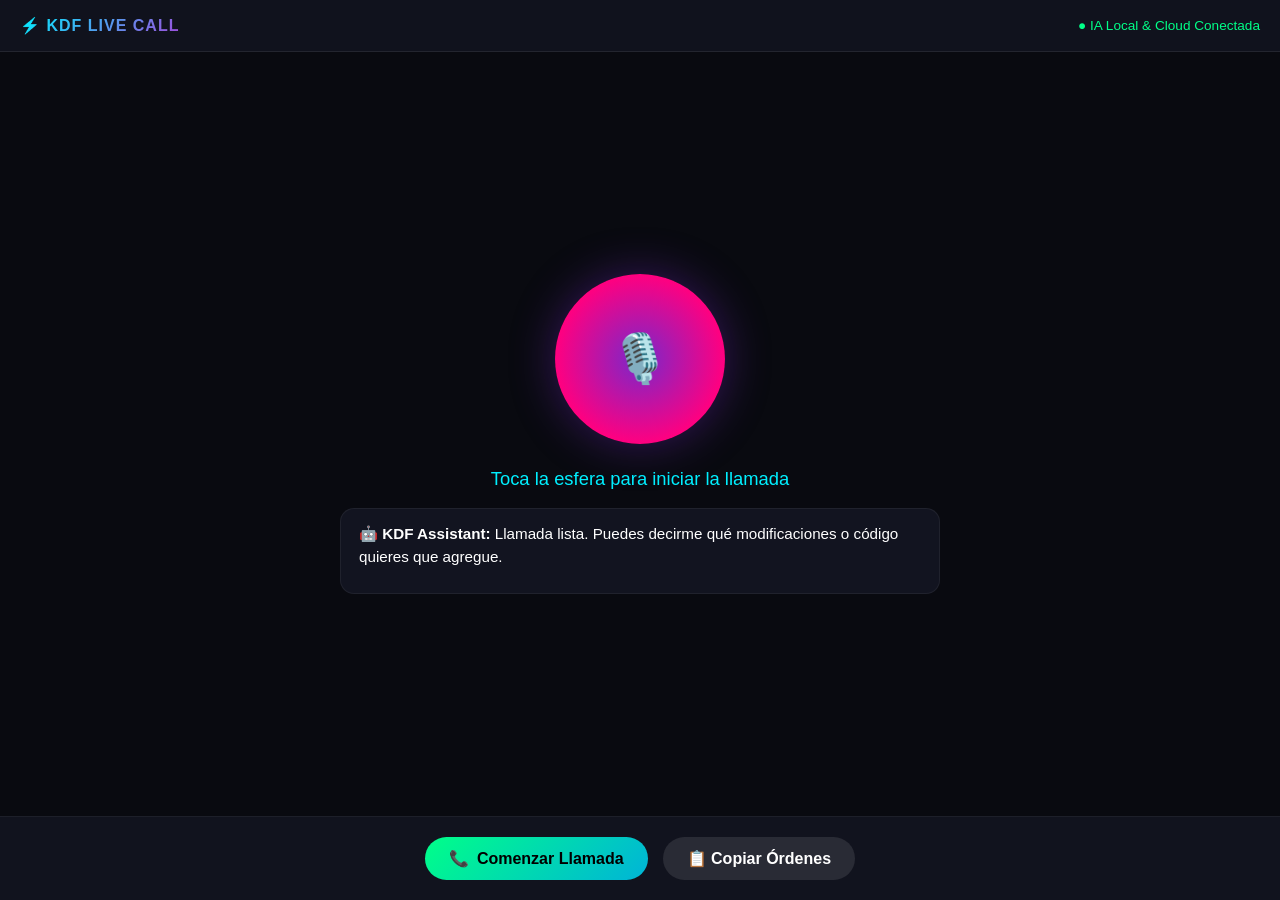
==== templates/call.html @ 5db8f7d4 "feat(core): Initial release of KDF-Tools Universal Suite & StressLab (Mewtwo Edition)" ====
<!DOCTYPE html>
<html lang="es">
<head>
  <meta charset="UTF-8">
  <meta name="viewport" content="width=device-width, initial-scale=1.0">
  <title>KDF Voice Live Console · Asistente en Llamada</title>
  <style>
    :root {
      --bg: #090a10;
      --card: #121420;
      --neon-cyan: #00f0ff;
      --neon-purple: #9d4edd;
      --neon-green: #00ff88;
      --text: #ffffff;
      --text-dim: #9aa0a6;
    }
    * { box-sizing: border-box; margin: 0; padding: 0; font-family: -apple-system, BlinkMacSystemFont, "Segoe UI", Roboto, sans-serif; }
    body {
      background: var(--bg);
      color: var(--text);
      display: flex;
      flex-direction: column;
      height: 100vh;
      overflow: hidden;
    }
    header {
      padding: 16px 20px;
      display: flex;
      justify-content: space-between;
      align-items: center;
      background: rgba(18, 20, 32, 0.85);
      backdrop-filter: blur(12px);
      border-bottom: 1px solid rgba(255,255,255,0.08);
    }
    .brand {
      display: flex;
      align-items: center;
      gap: 10px;
      font-weight: 700;
      letter-spacing: 1px;
    }
    .brand span {
      background: linear-gradient(135deg, var(--neon-cyan), var(--neon-purple));
      -webkit-background-clip: text;
      -webkit-text-fill-color: transparent;
    }
    .orb-container {
      flex: 1;
      display: flex;
      flex-direction: column;
      align-items: center;
      justify-content: center;
      position: relative;
    }
    .orb {
      width: 170px;
      height: 170px;
      border-radius: 50%;
      background: radial-gradient(circle, #7928ca 0%, #ff0080 70%, #000 100%);
      box-shadow: 0 0 45px rgba(121, 40, 202, 0.4);
      position: relative;
      cursor: pointer;
      transition: all 0.4s ease;
      display: flex;
      align-items: center;
      justify-content: center;
      font-size: 48px;
    }
    .orb.active {
      transform: scale(1.1);
      background: radial-gradient(circle, #00ff88 0%, #00b4d8 70%, #090a10 100%);
      box-shadow: 0 0 65px rgba(0, 255, 136, 0.8);
      animation: pulse 1.8s infinite alternate;
    }
    .orb.speaking {
      background: radial-gradient(circle, #ff007f 0%, #7928ca 70%, #000 100%);
      box-shadow: 0 0 75px rgba(255, 0, 127, 0.9);
      animation: speakPulse 0.9s infinite alternate;
    }
    @keyframes pulse {
      0% { transform: scale(1.05); box-shadow: 0 0 40px rgba(0,255,136,0.6); }
      100% { transform: scale(1.18); box-shadow: 0 0 85px rgba(0,180,216,0.9); }
    }
    @keyframes speakPulse {
      0% { transform: scale(1.08); }
      100% { transform: scale(1.24); }
    }
    .status-text {
      margin-top: 24px;
      font-size: 1.15rem;
      font-weight: 500;
      color: var(--neon-cyan);
    }
    .transcript-box {
      width: 90%;
      max-width: 600px;
      max-height: 190px;
      background: var(--card);
      border: 1px solid rgba(255,255,255,0.06);
      border-radius: 14px;
      padding: 14px 18px;
      margin-top: 18px;
      overflow-y: auto;
      font-size: 0.95rem;
      line-height: 1.5;
    }
    .chat-bubble-u { color: #00ff88; margin-bottom: 6px; }
    .chat-bubble-ai { color: #ffffff; margin-bottom: 10px; }
    .footer-ctrls {
      padding: 20px;
      display: flex;
      justify-content: center;
      gap: 15px;
      background: rgba(18, 20, 32, 0.9);
      border-top: 1px solid rgba(255,255,255,0.05);
    }
    .btn {
      padding: 12px 24px;
      border-radius: 30px;
      font-size: 1rem;
      font-weight: 600;
      border: none;
      cursor: pointer;
      display: flex;
      align-items: center;
      gap: 8px;
      transition: all 0.2s;
    }
    .btn-call {
      background: linear-gradient(135deg, #00ff88, #00b4d8);
      color: #000;
    }
    .btn-hangup {
      background: #e63946;
      color: #fff;
    }
    .btn-copy {
      background: rgba(255,255,255,0.1);
      color: #fff;
    }
  </style>
</head>
<body>
  <header>
    <div class="brand">
      <span>⚡ KDF LIVE CALL</span>
    </div>
    <div id="ai-engine-badge" style="font-size: 0.85rem; color: var(--neon-green);">
      ● IA Local & Cloud Conectada
    </div>
  </header>

  <main class="orb-container">
    <div class="orb" id="voice-orb" onclick="toggleCall()">
      <span id="orb-emoji">🎙️</span>
    </div>
    <div class="status-text" id="status-label">Toca la esfera para iniciar la llamada</div>

    <div class="transcript-box" id="transcript-feed">
      <div class="chat-bubble-ai">🤖 <strong>KDF Assistant:</strong> Llamada lista. Puedes decirme qué modificaciones o código quieres que agregue.</div>
    </div>
  </main>

  <footer class="footer-ctrls">
    <button class="btn btn-call" id="btn-toggle" onclick="toggleCall()">
      <span>📞</span> <span id="btn-text">Comenzar Llamada</span>
    </button>
    <button class="btn btn-copy" onclick="copyInstructions()" title="Copiar historial de órdenes">
      📋 Copiar Órdenes
    </button>
  </footer>

  <script>
    let inCall = false;
    let recognition = null;
    let isSpeaking = false;
    let speechHistory = [];

    const orb = document.getElementById('voice-orb');
    const orbEmoji = document.getElementById('orb-emoji');
    const statusLabel = document.getElementById('status-label');
    const btnToggle = document.getElementById('btn-toggle');
    const btnText = document.getElementById('btn-text');
    const feed = document.getElementById('transcript-feed');

    function appendFeed(role, text) {
      const div = document.createElement('div');
      div.className = role === 'user' ? 'chat-bubble-u' : 'chat-bubble-ai';
      div.innerHTML = (role === 'user' ? '🗣️ <strong>Tú:</strong> ' : '🤖 <strong>KDF:</strong> ') + text;
      feed.appendChild(div);
      feed.scrollTop = feed.scrollHeight;
      speechHistory.push(`${role.toUpperCase()}: ${text}`);
    }

    function speak(text) {
      if (!('speechSynthesis' in window)) {
        if (inCall) setTimeout(resumeListening, 400);
        return;
      }
      window.speechSynthesis.cancel();
      isSpeaking = true;
      orb.className = 'orb speaking';
      orbEmoji.innerText = '🔊';
      statusLabel.innerText = 'KDF Respondiendo...';

      const utter = new SpeechSynthesisUtterance(text.replace(/[*#`_]/g, ''));
      utter.lang = 'es-MX';
      utter.rate = 1.08;

      const voices = window.speechSynthesis.getVoices();
      const voice = voices.find(v => v.lang.startsWith('es'));
      if (voice) utter.voice = voice;

      utter.onend = function() {
        isSpeaking = false;
        orbEmoji.innerText = '🎙️';
        if (inCall) {
          orb.className = 'orb active';
          statusLabel.innerText = 'Te escucho... habla libremente';
          setTimeout(resumeListening, 300);
        } else {
          orb.className = 'orb';
          statusLabel.innerText = 'Llamada finalizada';
        }
      };

      utter.onerror = function() {
        isSpeaking = false;
        if (inCall) resumeListening();
      };

      window.speechSynthesis.speak(utter);
    }

    function resumeListening() {
      if (!inCall || isSpeaking || !recognition) return;
      try {
        recognition.start();
      } catch (e) {}
    }

    const SpeechRecognition = window.SpeechRecognition || window.webkitSpeechRecognition;
    if (SpeechRecognition) {
      recognition = new SpeechRecognition();
      recognition.lang = 'es-MX';
      recognition.continuous = false;
      recognition.interimResults = false;

      recognition.onstart = function() {
        if (!isSpeaking) {
          orb.className = 'orb active';
          orbEmoji.innerText = '🟢';
          statusLabel.innerText = 'Te escucho... habla libremente';
        }
      };

      recognition.onresult = function(e) {
        const text = e.results[0][0].transcript.trim();
        if (text) {
          appendFeed('user', text);
          processVoiceInstruction(text);
        }
      };

      recognition.onend = function() {
        if (inCall && !isSpeaking) {
          setTimeout(resumeListening, 350);
        }
      };

      recognition.onerror = function(e) {
        if (e.error !== 'no-speech' && e.error !== 'aborted') {
          console.warn('Speech error:', e.error);
        }
      };
    }

    function processVoiceInstruction(userText) {
      statusLabel.innerText = 'Procesando instrucción...';
      fetch('/api/chat', {
        method: 'POST',
        headers: { 'Content-Type': 'application/json' },
        body: JSON.stringify({
          message: userText,
          operation: 'VOICE_ASSISTED_DEVELOPMENT',
          engine: 'auto'
        })
      })
      .then(res => res.json())
      .then(data => {
        const reply = data.reply || 'Entendido. Tomé nota de la instrucción.';
        appendFeed('ai', reply);
        speak(reply);
      })
      .catch(err => {
        const errReply = 'Recibido tu mensaje. Puedes continuar dictándome.';
        appendFeed('ai', errReply);
        speak(errReply);
      });
    }

    function toggleCall() {
      if (!recognition) {
        alert('Tu navegador no soporta reconocimiento de voz en vivo. Usa Chrome, Edge o WebView.');
        return;
      }
      inCall = !inCall;
      if (inCall) {
        btnToggle.className = 'btn btn-hangup';
        btnText.innerText = 'Colgar Llamada';
        speak('Llamada en vivo iniciada. Dime qué necesitas que prepare o agregue.');
      } else {
        btnToggle.className = 'btn btn-call';
        btnText.innerText = 'Comenzar Llamada';
        orb.className = 'orb';
        orbEmoji.innerText = '🎙️';
        statusLabel.innerText = 'Toca la esfera para iniciar la llamada';
        if (window.speechSynthesis) window.speechSynthesis.cancel();
        try { recognition.abort(); } catch (e) {}
      }
    }

    function copyInstructions() {
      if (speechHistory.length === 0) {
        alert('Aún no hay instrucciones dictadas.');
        return;
      }
      navigator.clipboard.writeText(speechHistory.join('\n\n'))
        .then(() => alert('Instrucciones copiadas al portapapeles. ¡Pégalas aquí en Antigravity para ejecutarlas!'))
        .catch(() => alert('Error al copiar.'));
    }
  </script>
</body>
</html>
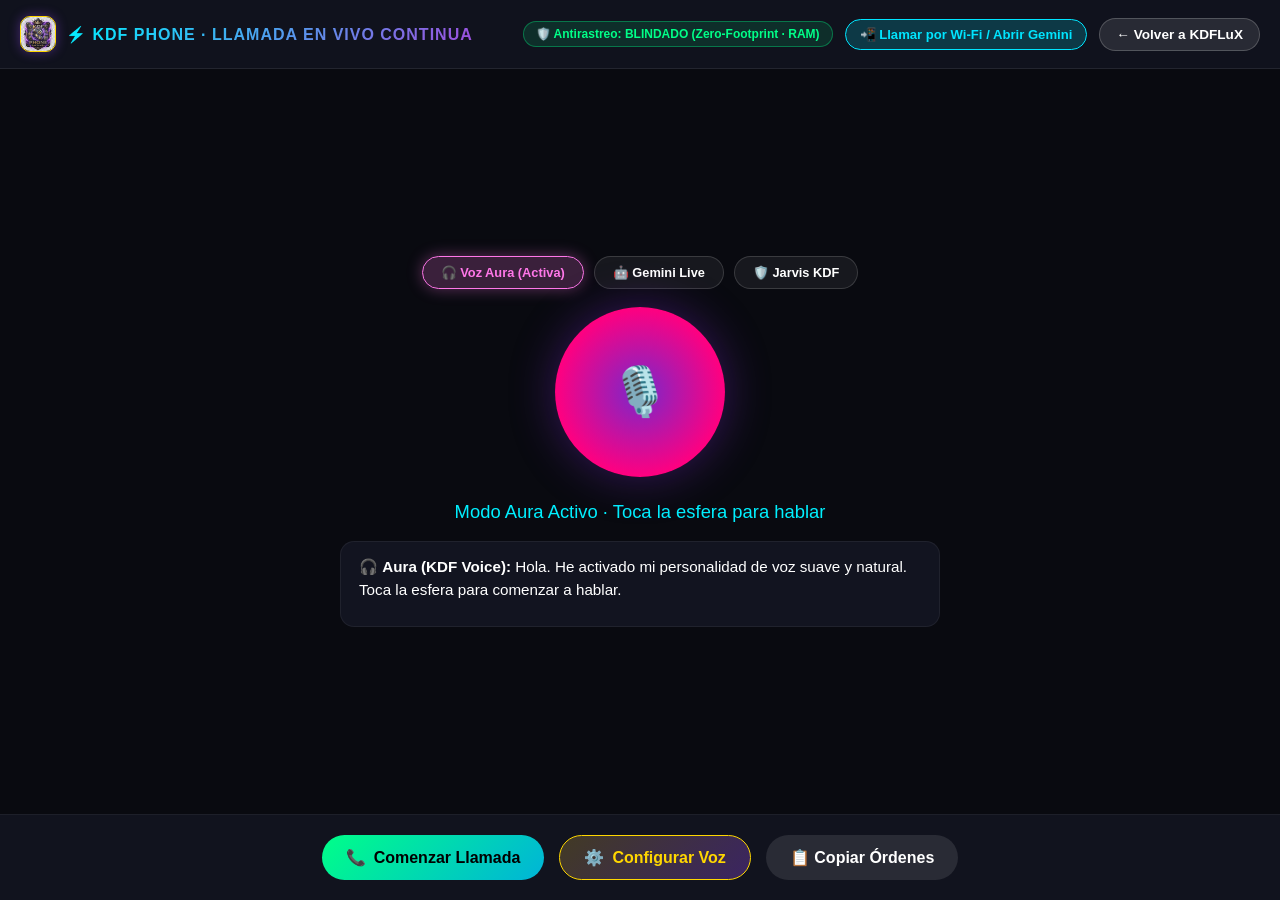
==== commit bf241973: "feat(suite): enhance web studio, low-level scripts, maps & assistant screens" ====
--- a/templates/call.html
+++ b/templates/call.html
@@ -113,6 +113,7 @@
       gap: 15px;
       background: rgba(18, 20, 32, 0.9);
       border-top: 1px solid rgba(255,255,255,0.05);
+      flex-wrap: wrap;
     }
     .btn {
       padding: 12px 24px;
@@ -138,43 +139,257 @@
       background: rgba(255,255,255,0.1);
       color: #fff;
     }
+    .btn-settings {
+      background: linear-gradient(135deg, rgba(212, 175, 55, 0.25), rgba(155, 77, 255, 0.3));
+      border: 1px solid #ffd700;
+      color: #ffd700;
+    }
+    .btn-settings:hover {
+      background: linear-gradient(135deg, rgba(212, 175, 55, 0.4), rgba(155, 77, 255, 0.5));
+    }
+
+    /* MODAL DE CONFIGURACIÓN DE VOZ */
+    .v-modal-overlay {
+      display: none;
+      position: fixed;
+      top: 0;
+      left: 0;
+      width: 100vw;
+      height: 100vh;
+      background: rgba(4, 5, 10, 0.85);
+      backdrop-filter: blur(14px);
+      z-index: 9999;
+      justify-content: center;
+      align-items: center;
+      padding: 16px;
+    }
+    .v-modal {
+      background: #111422;
+      border: 1.5px solid #ffd700;
+      border-radius: 18px;
+      width: 100%;
+      max-width: 480px;
+      padding: 24px;
+      box-shadow: 0 10px 40px rgba(0,0,0,0.9), 0 0 25px rgba(155,77,255,0.4);
+      color: #fff;
+    }
+    .v-modal-header {
+      display: flex;
+      justify-content: space-between;
+      align-items: center;
+      margin-bottom: 18px;
+      border-bottom: 1px solid rgba(255,255,255,0.1);
+      padding-bottom: 10px;
+    }
+    .v-modal-header h3 {
+      color: #ffd700;
+      font-size: 1.2rem;
+      display: flex;
+      align-items: center;
+      gap: 8px;
+    }
+    .v-modal-close {
+      background: transparent;
+      border: none;
+      color: #cbd5e1;
+      font-size: 1.4rem;
+      cursor: pointer;
+    }
+    .v-field {
+      margin-bottom: 16px;
+    }
+    .v-field label {
+      display: flex;
+      justify-content: space-between;
+      font-size: 0.88rem;
+      color: #cbd5e1;
+      margin-bottom: 6px;
+    }
+    .v-field select, .v-field input[type="range"] {
+      width: 100%;
+    }
+    .v-select {
+      background: #090a12;
+      border: 1px solid rgba(155, 77, 255, 0.4);
+      color: #fff;
+      padding: 10px 12px;
+      border-radius: 8px;
+      font-size: 0.9rem;
+      outline: none;
+    }
+    .v-presets-row {
+      display: grid;
+      grid-template-columns: 1fr 1fr;
+      gap: 8px;
+      margin-bottom: 16px;
+    }
+    .v-preset-btn {
+      background: rgba(255,255,255,0.06);
+      border: 1px solid rgba(255,255,255,0.15);
+      color: #fff;
+      padding: 8px 10px;
+      border-radius: 8px;
+      font-size: 0.8rem;
+      cursor: pointer;
+      transition: all 0.2s;
+      text-align: left;
+    }
+    .v-preset-btn:hover, .v-preset-btn.active {
+      background: linear-gradient(135deg, rgba(212,175,55,0.25), rgba(155,77,255,0.3));
+      border-color: #ffd700;
+      color: #ffd700;
+    }
+    .v-modal-footer {
+      display: flex;
+      justify-content: flex-end;
+      gap: 10px;
+      margin-top: 20px;
+      border-top: 1px solid rgba(255,255,255,0.1);
+      padding-top: 14px;
+    }
+    .sound-bars-container {
+      display: flex;
+      align-items: center;
+      gap: 4px;
+      height: 24px;
+      margin-top: 10px;
+    }
+    .sound-bar {
+      width: 4px;
+      height: 6px;
+      background: #ffd700;
+      border-radius: 2px;
+      transition: height 0.08s ease;
+    }
   </style>
 </head>
 <body>
   <header>
     <div class="brand">
-      <span>⚡ KDF LIVE CALL</span>
+      <img src="/static/icons/icon_phone.jpg" alt="KDF Phone" style="width: 36px; height: 36px; border-radius: 10px; border: 1.5px solid #ffd700; box-shadow: 0 0 12px rgba(155,77,255,0.4); object-fit: cover;">
+      <span>⚡ KDF PHONE · LLAMADA EN VIVO CONTINUA</span>
     </div>
-    <div id="ai-engine-badge" style="font-size: 0.85rem; color: var(--neon-green);">
-      ● IA Local & Cloud Conectada
+    <div style="display:flex; align-items:center; gap:12px;">
+      <div style="display:flex; align-items:center; gap:6px; font-size:0.75rem; color:#00ff88; background:rgba(0,255,136,0.12); border:1px solid rgba(0,255,136,0.35); padding:5px 12px; border-radius:14px; font-weight:700;">
+        🛡️ Antirastreo: BLINDADO (Zero-Footprint · RAM)
+      </div>
+      <button onclick="triggerWifiCall()" class="btn" style="background:rgba(0,229,255,0.18); border:1.5px solid #00e5ff; color:#00e5ff; padding:7px 14px; font-size:0.82rem; font-weight:700;" title="Disparar llamada directa por Wi-Fi y abrir app oficial Gemini">
+        📲 Llamar por Wi-Fi / Abrir Gemini
+      </button>
+      <a href="/" class="btn btn-copy" style="text-decoration:none; padding:8px 16px; font-size:0.85rem; border:1px solid rgba(255,255,255,0.2);">← Volver a KDFLuX</a>
     </div>
   </header>
 
   <main class="orb-container">
+    <div style="display:flex; gap:10px; margin-bottom:18px; flex-wrap:wrap; justify-content:center;">
+      <button type="button" class="v-preset-btn active" id="btn-quick-aura" onclick="applyVoicePreset('aura', this); testVoiceSettings();" style="padding:8px 18px; border-radius:20px; font-weight:800; border-color:#ff77e9; color:#ff77e9; background:rgba(255,119,233,0.2); box-shadow:0 0 15px rgba(255,119,233,0.35); cursor:pointer;">
+        🎧 Voz Aura (Activa)
+      </button>
+      <button type="button" class="v-preset-btn" id="btn-quick-gemini" onclick="applyVoicePreset('gemini', this); testVoiceSettings();" style="padding:8px 18px; border-radius:20px; font-weight:700; cursor:pointer;">
+        🤖 Gemini Live
+      </button>
+      <button type="button" class="v-preset-btn" id="btn-quick-jarvis" onclick="applyVoicePreset('jarvis', this); testVoiceSettings();" style="padding:8px 18px; border-radius:20px; font-weight:700; cursor:pointer;">
+        🛡️ Jarvis KDF
+      </button>
+    </div>
+
     <div class="orb" id="voice-orb" onclick="toggleCall()">
       <span id="orb-emoji">🎙️</span>
     </div>
-    <div class="status-text" id="status-label">Toca la esfera para iniciar la llamada</div>
+    <div class="status-text" id="status-label">Modo Aura Activo · Toca la esfera para hablar</div>
 
     <div class="transcript-box" id="transcript-feed">
-      <div class="chat-bubble-ai">🤖 <strong>KDF Assistant:</strong> Llamada lista. Puedes decirme qué modificaciones o código quieres que agregue.</div>
+      <div class="chat-bubble-ai">🎧 <strong>Aura (KDF Voice):</strong> Hola. He activado mi personalidad de voz suave y natural. Toca la esfera para comenzar a hablar.</div>
     </div>
   </main>
 
   <footer class="footer-ctrls">
     <button class="btn btn-call" id="btn-toggle" onclick="toggleCall()">
       <span>📞</span> <span id="btn-text">Comenzar Llamada</span>
+    </button>
+    <button class="btn btn-settings" onclick="openVoiceSettingsModal()" title="Configuración de Voz, Tono y Personalidad">
+      <span>⚙️</span> <span>Configurar Voz</span>
     </button>
     <button class="btn btn-copy" onclick="copyInstructions()" title="Copiar historial de órdenes">
       📋 Copiar Órdenes
     </button>
   </footer>
 
+  <!-- MODAL DE CONFIGURACIÓN DE VOZ AVANZADA -->
+  <div class="v-modal-overlay" id="voice-settings-modal" onclick="if(event.target===this) closeVoiceSettingsModal()">
+    <div class="v-modal">
+      <div class="v-modal-header">
+        <h3>⚙️ Configuración de Voz & Tono</h3>
+        <button class="v-modal-close" onclick="closeVoiceSettingsModal()">&times;</button>
+      </div>
+
+      <!-- Presets de Personalidad -->
+      <div class="v-field">
+        <label><span>Personalidad / Estilo de Voz:</span></label>
+        <div class="v-presets-row">
+          <button type="button" class="v-preset-btn active" id="preset-aura" onclick="applyVoicePreset('aura', this)">🎧 Aura Suave</button>
+          <button type="button" class="v-preset-btn" id="preset-gemini" onclick="applyVoicePreset('gemini', this)">🤖 Gemini Live</button>
+          <button type="button" class="v-preset-btn" id="preset-jarvis" onclick="applyVoicePreset('jarvis', this)">🛡️ Jarvis KDF</button>
+          <button type="button" class="v-preset-btn" id="preset-spark" onclick="applyVoicePreset('spark', this)">⚡ Spark Ultra</button>
+        </div>
+      </div>
+
+      <!-- Selector de Voz del Sistema -->
+      <div class="v-field">
+        <label for="v-select-voice"><span>Voz Instalada en Dispositivo:</span></label>
+        <select id="v-select-voice" class="v-select" onchange="onVoiceSelected()"></select>
+      </div>
+
+      <!-- Control de Tono (Pitch) -->
+      <div class="v-field">
+        <label for="v-range-pitch">
+          <span>Tono (Grave <-> Agudo):</span>
+          <strong id="v-val-pitch" style="color:#ffd700;">1.05</strong>
+        </label>
+        <input type="range" id="v-range-pitch" min="0.5" max="1.6" step="0.05" value="1.05" oninput="updatePitchVal(this.value)">
+      </div>
+
+      <!-- Control de Velocidad (Rate) -->
+      <div class="v-field">
+        <label for="v-range-rate">
+          <span>Velocidad de Respuesta:</span>
+          <strong id="v-val-rate" style="color:#00e5ff;">1.10x</strong>
+        </label>
+        <input type="range" id="v-range-rate" min="0.7" max="1.6" step="0.05" value="1.10" oninput="updateRateVal(this.value)">
+      </div>
+
+      <!-- Interrupción Natural (Barge-In) -->
+      <div class="v-field">
+        <label style="display:flex; align-items:center; gap:8px; cursor:pointer;">
+          <input type="checkbox" id="v-check-bargein" checked style="accent-color:#ffd700; width:18px; height:18px;">
+          <span>Interrupción Rápida (Barge-In): Corta la voz de la IA al hablar o tocar la esfera</span>
+        </label>
+      </div>
+
+      <div class="v-modal-footer">
+        <button type="button" class="btn btn-copy" onclick="testVoiceSettings()">🔊 Probar Voz</button>
+        <button type="button" class="btn btn-call" onclick="saveVoiceSettings()">💾 Guardar Ajustes</button>
+      </div>
+    </div>
+  </div>
+
   <script>
     let inCall = false;
     let recognition = null;
     let isSpeaking = false;
     let speechHistory = [];
+    let audioCtx = null;
+    let analyser = null;
+    let animId = null;
+
+    // Configuración de Voz (Aura por defecto)
+    let voiceConfig = {
+      preset: 'aura',
+      pitch: 1.15,
+      rate: 1.02,
+      voiceURI: '',
+      bargeIn: true
+    };
 
     const orb = document.getElementById('voice-orb');
     const orbEmoji = document.getElementById('orb-emoji');
@@ -182,6 +397,170 @@
     const btnToggle = document.getElementById('btn-toggle');
     const btnText = document.getElementById('btn-text');
     const feed = document.getElementById('transcript-feed');
+
+    // Cargar ajustes guardados
+    function loadSavedVoiceConfig() {
+      try {
+        const saved = localStorage.getItem('kdf_voice_config');
+        if (saved) {
+          voiceConfig = Object.assign(voiceConfig, JSON.parse(saved));
+        }
+      } catch (e) {}
+      applyConfigToUI();
+    }
+
+    function applyConfigToUI() {
+      document.getElementById('v-range-pitch').value = voiceConfig.pitch;
+      document.getElementById('v-val-pitch').innerText = Number(voiceConfig.pitch).toFixed(2);
+      document.getElementById('v-range-rate').value = voiceConfig.rate;
+      document.getElementById('v-val-rate').innerText = Number(voiceConfig.rate).toFixed(2) + 'x';
+      document.getElementById('v-check-bargein').checked = voiceConfig.bargeIn !== false;
+
+      document.querySelectorAll('.v-preset-btn').forEach(b => b.classList.remove('active'));
+      const activeBtn = document.getElementById('preset-' + voiceConfig.preset);
+      if (activeBtn) activeBtn.classList.add('active');
+      const quickBtn = document.getElementById('btn-quick-' + voiceConfig.preset);
+      if (quickBtn) quickBtn.classList.add('active');
+    }
+
+    function updatePitchVal(val) {
+      voiceConfig.pitch = parseFloat(val);
+      document.getElementById('v-val-pitch').innerText = Number(val).toFixed(2);
+      voiceConfig.preset = 'custom';
+      document.querySelectorAll('.v-preset-btn').forEach(b => b.classList.remove('active'));
+    }
+
+    function updateRateVal(val) {
+      voiceConfig.rate = parseFloat(val);
+      document.getElementById('v-val-rate').innerText = Number(val).toFixed(2) + 'x';
+      voiceConfig.preset = 'custom';
+      document.querySelectorAll('.v-preset-btn').forEach(b => b.classList.remove('active'));
+    }
+
+    function applyVoicePreset(preset, el) {
+      voiceConfig.preset = preset;
+      document.querySelectorAll('.v-preset-btn').forEach(b => b.classList.remove('active'));
+      if (el) el.classList.add('active');
+      const quickBtn = document.getElementById('btn-quick-' + preset);
+      if (quickBtn) quickBtn.classList.add('active');
+
+      const voices = window.speechSynthesis.getVoices();
+      if (preset === 'aura') {
+        voiceConfig.pitch = 1.15;
+        voiceConfig.rate = 1.02;
+        const femVoice = voices.find(v => v.lang.startsWith('es') && (
+          v.name.toLowerCase().includes('female') ||
+          v.name.toLowerCase().includes('paulina') ||
+          v.name.toLowerCase().includes('monica') ||
+          v.name.toLowerCase().includes('helena') ||
+          v.name.toLowerCase().includes('sabina') ||
+          v.name.toLowerCase().includes('natural')
+        )) || voices.find(v => v.lang.startsWith('es-MX')) || voices.find(v => v.lang.startsWith('es'));
+        if (femVoice) voiceConfig.voiceURI = femVoice.voiceURI;
+      } else if (preset === 'gemini') {
+        voiceConfig.pitch = 1.05;
+        voiceConfig.rate = 1.10;
+        const gemVoice = voices.find(v => v.lang.startsWith('es-MX')) || voices.find(v => v.lang.startsWith('es'));
+        if (gemVoice) voiceConfig.voiceURI = gemVoice.voiceURI;
+      } else if (preset === 'jarvis') {
+        voiceConfig.pitch = 0.82;
+        voiceConfig.rate = 0.98;
+        const maleVoice = voices.find(v => v.lang.startsWith('es') && (
+          v.name.toLowerCase().includes('male') ||
+          v.name.toLowerCase().includes('jorge') ||
+          v.name.toLowerCase().includes('diego') ||
+          v.name.toLowerCase().includes('carlos')
+        )) || voices.find(v => v.lang.startsWith('es'));
+        if (maleVoice) voiceConfig.voiceURI = maleVoice.voiceURI;
+      } else if (preset === 'spark') {
+        voiceConfig.pitch = 1.20;
+        voiceConfig.rate = 1.25;
+      }
+      applyConfigToUI();
+      localStorage.setItem('kdf_voice_config', JSON.stringify(voiceConfig));
+    }
+
+    function openVoiceSettingsModal() {
+      populateVoiceList();
+      applyConfigToUI();
+      document.getElementById('voice-settings-modal').style.display = 'flex';
+    }
+
+    function closeVoiceSettingsModal() {
+      document.getElementById('voice-settings-modal').style.display = 'none';
+      if (window.speechSynthesis) window.speechSynthesis.cancel();
+    }
+
+    function saveVoiceSettings() {
+      voiceConfig.bargeIn = document.getElementById('v-check-bargein').checked;
+      const select = document.getElementById('v-select-voice');
+      if (select && select.value) {
+        voiceConfig.voiceURI = select.value;
+      }
+      localStorage.setItem('kdf_voice_config', JSON.stringify(voiceConfig));
+      closeVoiceSettingsModal();
+      appendFeed('ai', '⚙️ Ajustes de voz guardados. Personalidad: ' + voiceConfig.preset.toUpperCase() + ' (Tono: ' + voiceConfig.pitch + ', Velocidad: ' + voiceConfig.rate + 'x)');
+    }
+
+    function onVoiceSelected() {
+      const select = document.getElementById('v-select-voice');
+      if (select && select.value) {
+        voiceConfig.voiceURI = select.value;
+      }
+    }
+
+    function populateVoiceList() {
+      const select = document.getElementById('v-select-voice');
+      if (!select || !('speechSynthesis' in window)) return;
+      select.innerHTML = '';
+
+      const voices = window.speechSynthesis.getVoices();
+      if (!voices || voices.length === 0) {
+        select.innerHTML = '<option value="">(Cargando voces del sistema...)</option>';
+        return;
+      }
+
+      // Priorizar voces en español
+      let esVoices = voices.filter(v => v.lang.startsWith('es'));
+      let otherVoices = voices.filter(v => !v.lang.startsWith('es'));
+      let allSorted = esVoices.concat(otherVoices);
+
+      allSorted.forEach(v => {
+        const opt = document.createElement('option');
+        opt.value = v.voiceURI;
+        opt.innerText = `${v.name} (${v.lang})${v.default ? ' · Predeterminada' : ''}`;
+        if (voiceConfig.voiceURI === v.voiceURI || (!voiceConfig.voiceURI && v.lang.startsWith('es-MX'))) {
+          opt.selected = true;
+        }
+        select.appendChild(opt);
+      });
+    }
+
+    if ('speechSynthesis' in window) {
+      window.speechSynthesis.onvoiceschanged = populateVoiceList;
+    }
+
+    function testVoiceSettings() {
+      window.speechSynthesis.cancel();
+      let testText = "Hola, soy Aura. Ya tengo activa mi voz suave y natural bajo el protocolo antirastreo. ¿Cómo me escuchas?";
+      if (voiceConfig.preset === 'jarvis') {
+        testText = "Jarvis en línea. Protocolos de seguridad activos. ¿Cuáles son sus órdenes?";
+      } else if (voiceConfig.preset === 'gemini') {
+        testText = "Gemini Live conectado. Estoy listo para asistirte en tiempo real.";
+      }
+      const utter = new SpeechSynthesisUtterance(testText);
+      utter.pitch = voiceConfig.pitch;
+      utter.rate = voiceConfig.rate;
+
+      const voices = window.speechSynthesis.getVoices();
+      const voice = (voiceConfig.voiceURI ? voices.find(v => v.voiceURI === voiceConfig.voiceURI) : null) ||
+                    voices.find(v => v.lang.startsWith('es') && (v.name.toLowerCase().includes('female') || v.name.toLowerCase().includes('paulina') || v.name.toLowerCase().includes('helena') || v.name.toLowerCase().includes('natural'))) ||
+                    voices.find(v => v.lang.startsWith('es-MX')) ||
+                    voices.find(v => v.lang.startsWith('es'));
+      if (voice) utter.voice = voice;
+
+      window.speechSynthesis.speak(utter);
+    }
 
     function appendFeed(role, text) {
       const div = document.createElement('div');
@@ -201,14 +580,35 @@
       isSpeaking = true;
       orb.className = 'orb speaking';
       orbEmoji.innerText = '🔊';
-      statusLabel.innerText = 'KDF Respondiendo...';
-
-      const utter = new SpeechSynthesisUtterance(text.replace(/[*#`_]/g, ''));
-      utter.lang = 'es-MX';
-      utter.rate = 1.08;
+      statusLabel.innerText = 'KDF Hablando...';
+
+      const utter = new SpeechSynthesisUtterance(text.replace(/[*#`_~]/g, ''));
+      utter.pitch = voiceConfig.pitch;
+      utter.rate = voiceConfig.rate;
 
       const voices = window.speechSynthesis.getVoices();
-      const voice = voices.find(v => v.lang.startsWith('es'));
+      let voice = voiceConfig.voiceURI ? voices.find(v => v.voiceURI === voiceConfig.voiceURI) : null;
+      if (!voice) {
+        if (voiceConfig.preset === 'aura') {
+          voice = voices.find(v => v.lang.startsWith('es') && (
+            v.name.toLowerCase().includes('female') ||
+            v.name.toLowerCase().includes('paulina') ||
+            v.name.toLowerCase().includes('monica') ||
+            v.name.toLowerCase().includes('helena') ||
+            v.name.toLowerCase().includes('sabina') ||
+            v.name.toLowerCase().includes('natural')
+          )) || voices.find(v => v.lang.startsWith('es-MX')) || voices.find(v => v.lang.startsWith('es'));
+        } else if (voiceConfig.preset === 'jarvis') {
+          voice = voices.find(v => v.lang.startsWith('es') && (
+            v.name.toLowerCase().includes('male') ||
+            v.name.toLowerCase().includes('jorge') ||
+            v.name.toLowerCase().includes('diego') ||
+            v.name.toLowerCase().includes('carlos')
+          )) || voices.find(v => v.lang.startsWith('es'));
+        } else {
+          voice = voices.find(v => v.lang.startsWith('es-MX')) || voices.find(v => v.lang.startsWith('es'));
+        }
+      }
       if (voice) utter.voice = voice;
 
       utter.onend = function() {
@@ -239,6 +639,60 @@
       } catch (e) {}
     }
 
+    // Interrupción por toque en la esfera (Barge-in táctil)
+    function onOrbClick() {
+      if (isSpeaking && voiceConfig.bargeIn) {
+        window.speechSynthesis.cancel();
+        isSpeaking = false;
+        orb.className = 'orb active';
+        orbEmoji.innerText = '🟢';
+        statusLabel.innerText = 'Interrupción detectada. Te escucho...';
+        setTimeout(resumeListening, 150);
+        return;
+      }
+      toggleCall();
+    }
+    orb.onclick = onOrbClick;
+
+    // Visualizador de Audio en tiempo real (Web Audio API)
+    function startAudioMeter() {
+      if (!navigator.mediaDevices || !navigator.mediaDevices.getUserMedia) return;
+      navigator.mediaDevices.getUserMedia({ audio: true }).then(stream => {
+        audioCtx = new (window.AudioContext || window.webkitAudioContext)();
+        analyser = audioCtx.createAnalyser();
+        analyser.fftSize = 64;
+        const source = audioCtx.createMediaStreamSource(stream);
+        source.connect(analyser);
+
+        const dataArray = new Uint8Array(analyser.frequencyBinCount);
+        function renderMeter() {
+          if (!inCall) {
+            orb.style.transform = '';
+            return;
+          }
+          analyser.getByteFrequencyData(dataArray);
+          let sum = 0;
+          for (let i = 0; i < dataArray.length; i++) {
+            sum += dataArray[i];
+          }
+          let avg = sum / dataArray.length; // 0 a 255
+
+          if (!isSpeaking && inCall) {
+            // Reaccionar a la voz del usuario
+            let scale = 1.05 + Math.min(avg / 160, 0.35);
+            orb.style.transform = 'scale(' + scale + ')';
+            if (avg > 30) {
+              orbEmoji.innerText = '🟢';
+            }
+          }
+          animId = requestAnimationFrame(renderMeter);
+        }
+        renderMeter();
+      }).catch(err => {
+        console.warn('Audio meter no disponible:', err);
+      });
+    }
+
     const SpeechRecognition = window.SpeechRecognition || window.webkitSpeechRecognition;
     if (SpeechRecognition) {
       recognition = new SpeechRecognition();
@@ -255,6 +709,12 @@
       };
 
       recognition.onresult = function(e) {
+        // Si el usuario habla mientras la IA está respondiendo (Barge-In por voz)
+        if (isSpeaking && voiceConfig.bargeIn) {
+          window.speechSynthesis.cancel();
+          isSpeaking = false;
+        }
+
         const text = e.results[0][0].transcript.trim();
         if (text) {
           appendFeed('user', text);
@@ -288,8 +748,17 @@
       })
       .then(res => res.json())
       .then(data => {
-        const reply = data.reply || 'Entendido. Tomé nota de la instrucción.';
-        appendFeed('ai', reply);
+        let reply = data.reply || 'Entendido. Tomé nota de la instrucción.';
+        if (data.is_multi && data.responses) {
+          let extra = '<div style="margin-top:6px; font-size:0.85rem; border-top:1px solid rgba(255,255,255,0.1); padding-top:4px;">';
+          data.responses.forEach(r => {
+            extra += `<div style="color:${r.color}; margin-bottom:4px;">${r.icon} <strong>${r.name}:</strong> ${r.reply}</div>`;
+          });
+          extra += '</div>';
+          appendFeed('ai', reply + extra);
+        } else {
+          appendFeed('ai', reply);
+        }
         speak(reply);
       })
       .catch(err => {
@@ -308,15 +777,19 @@
       if (inCall) {
         btnToggle.className = 'btn btn-hangup';
         btnText.innerText = 'Colgar Llamada';
+        startAudioMeter();
         speak('Llamada en vivo iniciada. Dime qué necesitas que prepare o agregue.');
       } else {
         btnToggle.className = 'btn btn-call';
         btnText.innerText = 'Comenzar Llamada';
         orb.className = 'orb';
+        orb.style.transform = '';
         orbEmoji.innerText = '🎙️';
         statusLabel.innerText = 'Toca la esfera para iniciar la llamada';
         if (window.speechSynthesis) window.speechSynthesis.cancel();
         try { recognition.abort(); } catch (e) {}
+        if (animId) cancelAnimationFrame(animId);
+        if (audioCtx && audioCtx.state !== 'closed') audioCtx.close();
       }
     }
 
@@ -329,6 +802,56 @@
         .then(() => alert('Instrucciones copiadas al portapapeles. ¡Pégalas aquí en Antigravity para ejecutarlas!'))
         .catch(() => alert('Error al copiar.'));
     }
+
+    function triggerWifiCall() {
+      playRingTone();
+      appendFeed('ai', '📞 Enlace directo activado: abriendo app de Gemini y notificando llamada por Wi-Fi...');
+      fetch('/api/ring_call')
+        .then(r => r.json())
+        .then(d => {
+          appendFeed('ai', '🛡️ [KDF-SHIELD]: ' + d.message);
+          speak('Enlace establecido con la aplicación de Gemini bajo protocolo antirastreo.');
+        })
+        .catch(() => {
+          appendFeed('ai', 'Llamada por Wi-Fi activa.');
+        });
+    }
+
+    function playRingTone() {
+      try {
+        const ctx = new (window.AudioContext || window.webkitAudioContext)();
+        const osc1 = ctx.createOscillator();
+        const osc2 = ctx.createOscillator();
+        const gain = ctx.createGain();
+        osc1.type = 'sine';
+        osc2.type = 'sine';
+        osc1.frequency.value = 440;
+        osc2.frequency.value = 480;
+        gain.gain.value = 0.12;
+        osc1.connect(gain);
+        osc2.connect(gain);
+        gain.connect(ctx.destination);
+        osc1.start();
+        osc2.start();
+        setTimeout(() => {
+          gain.gain.exponentialRampToValueAtTime(0.0001, ctx.currentTime + 0.6);
+          setTimeout(() => {
+            try { osc1.stop(); osc2.stop(); ctx.close(); } catch(e) {}
+          }, 700);
+        }, 1200);
+      } catch (e) {}
+    }
+
+    // Autocall si viene con parámetro ?autocall=1 o hash #call
+    if (window.location.search.includes('autocall=1') || window.location.hash === '#call') {
+      setTimeout(function() {
+        if (!inCall) toggleCall();
+      }, 400);
+    }
+
+    // Inicializar configuración al cargar
+    loadSavedVoiceConfig();
+    populateVoiceList();
   </script>
 </body>
 </html>
